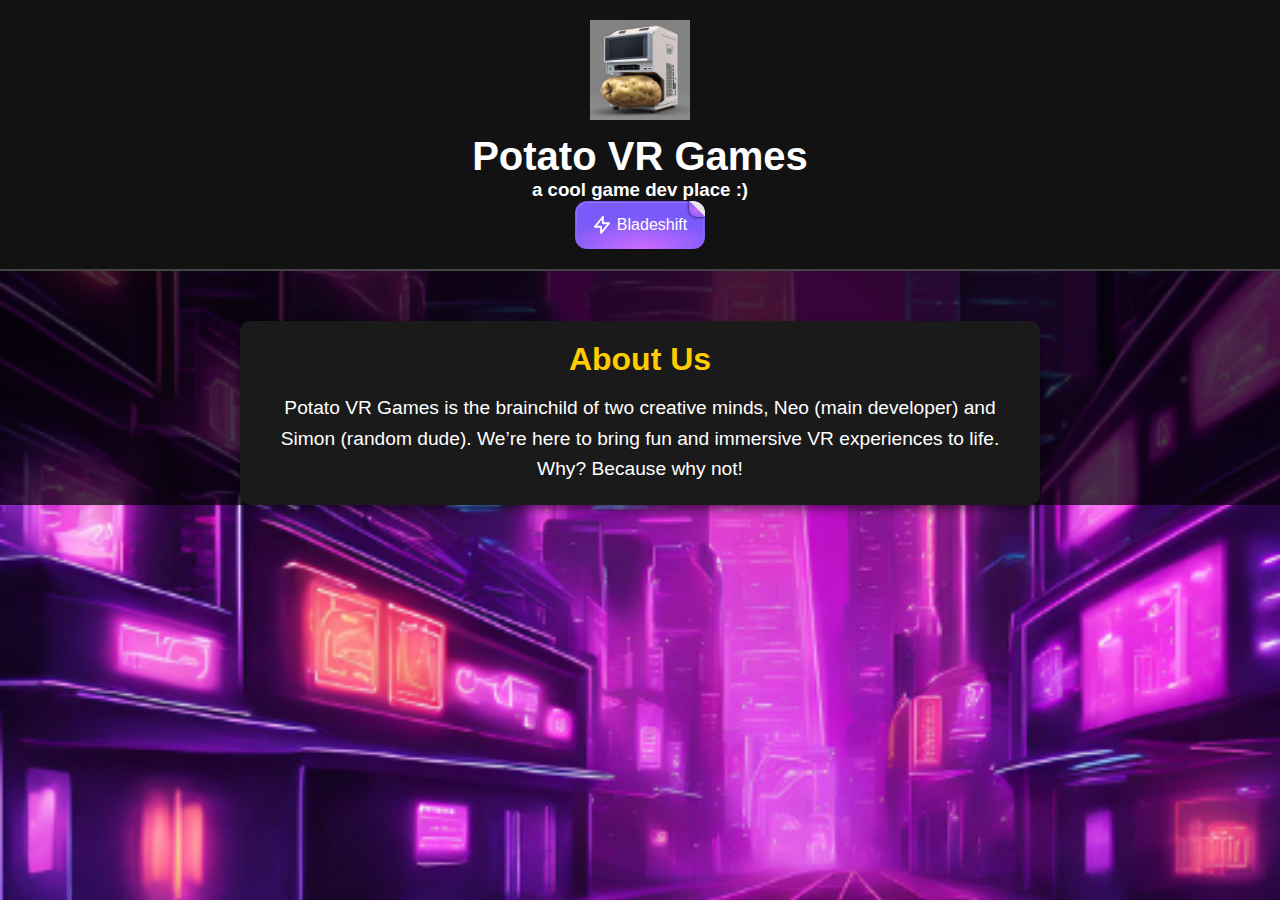
==== index.html @ 9043cc1e "dfaedcawdfawd" ====
<!DOCTYPE html>
<html lang="en">
<head>
    <meta charset="UTF-8">
    <meta name="viewport" content="width=device-width, initial-scale=1.0">
    <title>Potato VR Games</title>
    <link rel="stylesheet" href="styles.css">
</head>
<body>
    <header class="header">
        <img src="images/potatopc.png" alt="Potato VR Games Logo" class="logo">
        <h1 class="title">Potato VR Games</h1>
        <h3>a cool game dev place :)</h3> 
        <a href="bladeshit.html">
            <button type="button" class="button">
                <span class="fold"></span>

                <div class="points_wrapper">
                    <i class="point"></i>
                    <i class="point"></i>
                    <i class="point"></i>
                    <i class="point"></i>
                    <i class="point"></i>
                    <i class="point"></i>
                    <i class="point"></i>
                    <i class="point"></i>
                    <i class="point"></i>
                    <i class="point"></i>
                </div>

                <span class="inner">
                    <svg
                        class="icon"
                        fill="none"
                        stroke="currentColor"
                        viewBox="0 0 24 24"
                        xmlns="http://www.w3.org/2000/svg"
                        stroke-linecap="round"
                        stroke-linejoin="round"
                        stroke-width="2.5"
                    >
                        <polyline
                            points="13.18 1.37 13.18 9.64 21.45 9.64 10.82 22.63 10.82 14.36 2.55 14.36 13.18 1.37"
                        ></polyline>
                    </svg>
                    Bladeshift
                </span>
            </button>
        </a>
    </header>
    <main>
        <section class="about-us">
            <h2>About Us</h2>
            <p>Potato VR Games is the brainchild of two creative minds, Neo (main developer) and Simon (random dude). We’re here to bring fun and immersive VR experiences to life. Why? Because why not!</p>
        </section>
    </main>
</body>
</html>
---- styles.css ----
/* Reset and Base Styles */
* {
    margin: 0;
    padding: 0;
    box-sizing: border-box;
}

body {
    font-family: Arial, sans-serif;
    color: #fff;
    background: url('images/city.png') no-repeat center center fixed;
    background-size: cover;
    position: relative;
}

body::after {
    content: '';
    position: absolute;
    top: 0;
    left: 0;
    width: 100%;
    height: 100%;
    background-color: rgba(0, 0, 0, 0.7); /* Dark overlay */
    z-index: -1;
    filter: brightness(0.3); /* Only darkens the background */
}

/* Header Styles */
.header {
    text-align: center;
    padding: 20px;
    background: #121212; /* Solid dark background for the header */
    border-bottom: 2px solid #444;
}

.logo {
    width: 100px;
    height: auto;
}

.title {
    font-size: 2.5rem;
    font-weight: bold;
    margin-top: 10px;
}

/* About Us Section */
.about-us {
    margin: 50px auto;
    padding: 20px;
    max-width: 800px;
    background: #1a1a1a; /* Solid dark background for the section */
    border-radius: 10px;
    box-shadow: 0 4px 10px rgba(0, 0, 0, 0.5);
    text-align: center;
}

.about-us h2 {
    font-size: 2rem;
    margin-bottom: 15px;
    color: #ffcc00;
}

.about-us p {
    font-size: 1.2rem;
    line-height: 1.6;
}
.button {
    --h-button: 48px;
    --w-button: 102px;
    --round: 0.75rem;
    cursor: pointer;
    position: relative;
    display: inline-flex;
    align-items: center;
    justify-content: center;
    overflow: hidden;
    transition: all 0.25s ease;
    background: radial-gradient(
        65.28% 65.28% at 50% 100%,
        rgba(223, 113, 255, 0.8) 0%,
        rgba(223, 113, 255, 0) 100%
      ),
      linear-gradient(0deg, #7a5af8, #7a5af8);
    border-radius: var(--round);
    border: none;
    outline: none;
    padding: 12px 18px;
  }
  .button::before,
  .button::after {
    content: "";
    position: absolute;
    inset: var(--space);
    transition: all 0.5s ease-in-out;
    border-radius: calc(var(--round) - var(--space));
    z-index: 0;
  }
  .button::before {
    --space: 1px;
    background: linear-gradient(
      177.95deg,
      rgba(255, 255, 255, 0.19) 0%,
      rgba(255, 255, 255, 0) 100%
    );
  }
  .button::after {
    --space: 2px;
    background: radial-gradient(
        65.28% 65.28% at 50% 100%,
        rgba(223, 113, 255, 0.8) 0%,
        rgba(223, 113, 255, 0) 100%
      ),
      linear-gradient(0deg, #7a5af8, #7a5af8);
  }
  .button:active {
    transform: scale(0.95);
  }
  
  .fold {
    z-index: 1;
    position: absolute;
    top: 0;
    right: 0;
    height: 1rem;
    width: 1rem;
    display: inline-block;
    transition: all 0.5s ease-in-out;
    background: radial-gradient(
      100% 75% at 55%,
      rgba(223, 113, 255, 0.8) 0%,
      rgba(223, 113, 255, 0) 100%
    );
    box-shadow: 0 0 3px black;
    border-bottom-left-radius: 0.5rem;
    border-top-right-radius: var(--round);
  }
  .fold::after {
    content: "";
    position: absolute;
    top: 0;
    right: 0;
    width: 150%;
    height: 150%;
    transform: rotate(45deg) translateX(0%) translateY(-18px);
    background-color: #e8e8e8;
    pointer-events: none;
  }
  .button:hover .fold {
    margin-top: -1rem;
    margin-right: -1rem;
  }
  
  .points_wrapper {
    overflow: hidden;
    width: 100%;
    height: 100%;
    pointer-events: none;
    position: absolute;
    z-index: 1;
  }
  
  .points_wrapper .point {
    bottom: -10px;
    position: absolute;
    animation: floating-points infinite ease-in-out;
    pointer-events: none;
    width: 2px;
    height: 2px;
    background-color: #fff;
    border-radius: 9999px;
  }
  @keyframes floating-points {
    0% {
      transform: translateY(0);
    }
    85% {
      opacity: 0;
    }
    100% {
      transform: translateY(-55px);
      opacity: 0;
    }
  }
  .points_wrapper .point:nth-child(1) {
    left: 10%;
    opacity: 1;
    animation-duration: 2.35s;
    animation-delay: 0.2s;
  }
  .points_wrapper .point:nth-child(2) {
    left: 30%;
    opacity: 0.7;
    animation-duration: 2.5s;
    animation-delay: 0.5s;
  }
  .points_wrapper .point:nth-child(3) {
    left: 25%;
    opacity: 0.8;
    animation-duration: 2.2s;
    animation-delay: 0.1s;
  }
  .points_wrapper .point:nth-child(4) {
    left: 44%;
    opacity: 0.6;
    animation-duration: 2.05s;
  }
  .points_wrapper .point:nth-child(5) {
    left: 50%;
    opacity: 1;
    animation-duration: 1.9s;
  }
  .points_wrapper .point:nth-child(6) {
    left: 75%;
    opacity: 0.5;
    animation-duration: 1.5s;
    animation-delay: 1.5s;
  }
  .points_wrapper .point:nth-child(7) {
    left: 88%;
    opacity: 0.9;
    animation-duration: 2.2s;
    animation-delay: 0.2s;
  }
  .points_wrapper .point:nth-child(8) {
    left: 58%;
    opacity: 0.8;
    animation-duration: 2.25s;
    animation-delay: 0.2s;
  }
  .points_wrapper .point:nth-child(9) {
    left: 98%;
    opacity: 0.6;
    animation-duration: 2.6s;
    animation-delay: 0.1s;
  }
  .points_wrapper .point:nth-child(10) {
    left: 65%;
    opacity: 1;
    animation-duration: 2.5s;
    animation-delay: 0.2s;
  }
  
  .inner {
    z-index: 2;
    gap: 6px;
    position: relative;
    width: 100%;
    color: white;
    display: inline-flex;
    align-items: center;
    justify-content: center;
    font-size: 16px;
    font-weight: 500;
    line-height: 1.5;
    transition: color 0.2s ease-in-out;
  }
  
  .inner svg.icon {
    width: 18px;
    height: 18px;
    transition: fill 0.1s linear;
  }
  
  .button:focus svg.icon {
    fill: white;
  }
  .button:hover svg.icon {
    fill: transparent;
    animation:
      dasharray 1s linear forwards,
      filled 0.1s linear forwards 0.95s;
  }
  @keyframes dasharray {
    from {
      stroke-dasharray: 0 0 0 0;
    }
    to {
      stroke-dasharray: 68 68 0 0;
    }
  }
  @keyframes filled {
    to {
      fill: white;
    }
  }
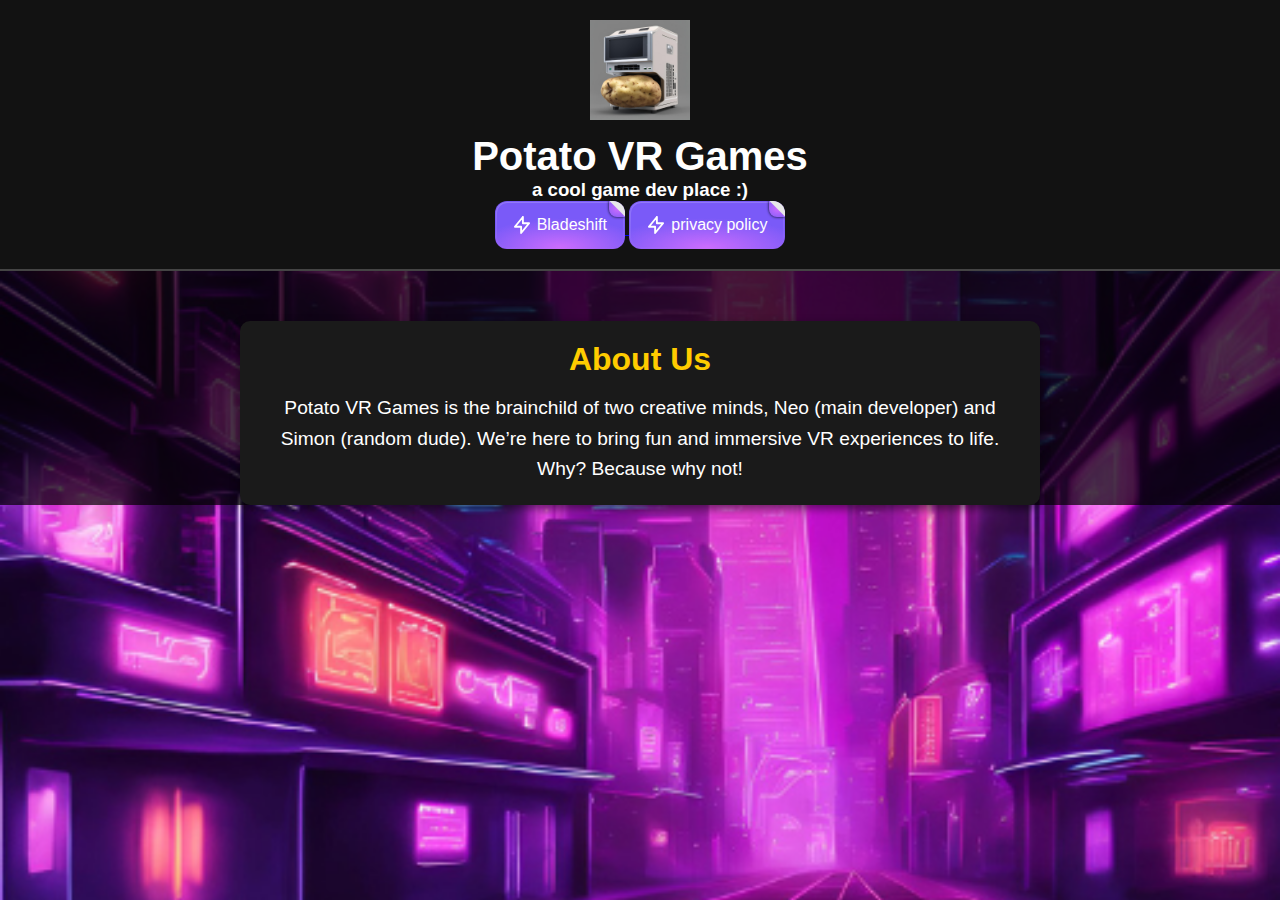
==== commit 4c76aa92: "wadwasdsa" ====
--- a/index.html
+++ b/index.html
@@ -11,6 +11,7 @@
         <img src="images/potatopc.png" alt="Potato VR Games Logo" class="logo">
         <h1 class="title">Potato VR Games</h1>
         <h3>a cool game dev place :)</h3> 
+        
         <a href="bladeshit.html">
             <button type="button" class="button">
                 <span class="fold"></span>
@@ -47,6 +48,42 @@
                 </span>
             </button>
         </a>
+        <a href="privacy.html">
+            <button type="button" class="button">
+                <span class="fold"></span>
+
+                <div class="points_wrapper">
+                    <i class="point"></i>
+                    <i class="point"></i>
+                    <i class="point"></i>
+                    <i class="point"></i>
+                    <i class="point"></i>
+                    <i class="point"></i>
+                    <i class="point"></i>
+                    <i class="point"></i>
+                    <i class="point"></i>
+                    <i class="point"></i>
+                </div>
+
+                <span class="inner">
+                    <svg
+                        class="icon"
+                        fill="none"
+                        stroke="currentColor"
+                        viewBox="0 0 24 24"
+                        xmlns="http://www.w3.org/2000/svg"
+                        stroke-linecap="round"
+                        stroke-linejoin="round"
+                        stroke-width="2.5"
+                    >
+                        <polyline
+                            points="13.18 1.37 13.18 9.64 21.45 9.64 10.82 22.63 10.82 14.36 2.55 14.36 13.18 1.37"
+                        ></polyline>
+                    </svg>
+                    privacy policy
+                </span>
+            </button>
+        </a>
     </header>
     <main>
         <section class="about-us">
